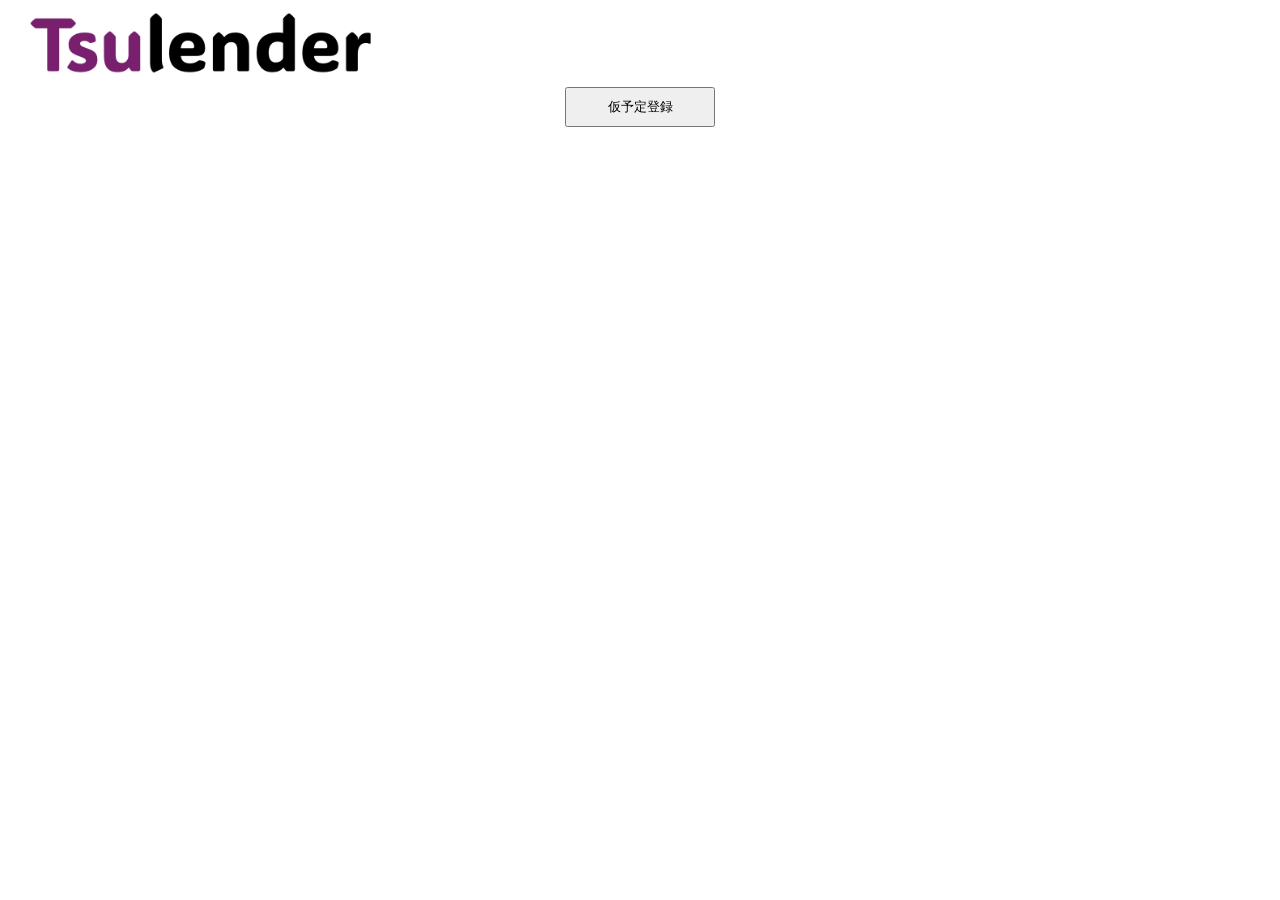
==== Pro/public/index.html @ 3f34fd4f "タイトルの大きさを調整　仮予定登録ボタンを中央配置" ====
<!DOCTYPE html>
<html lang="ja">
<head>
    <meta charset="UTF-8">
    <title>Flask Test</title>
</head>
<body>
    <img src="Tsulender.png" alt="画像の説明" style="width : 30%;">
    <style>
        form{text-align:center}
        button{width:150px; height:40px; }
    </style>
    <form action="/hello" method="get" >
        <button type="submit">仮予定登録</button>
    </form>


</body>
</html>
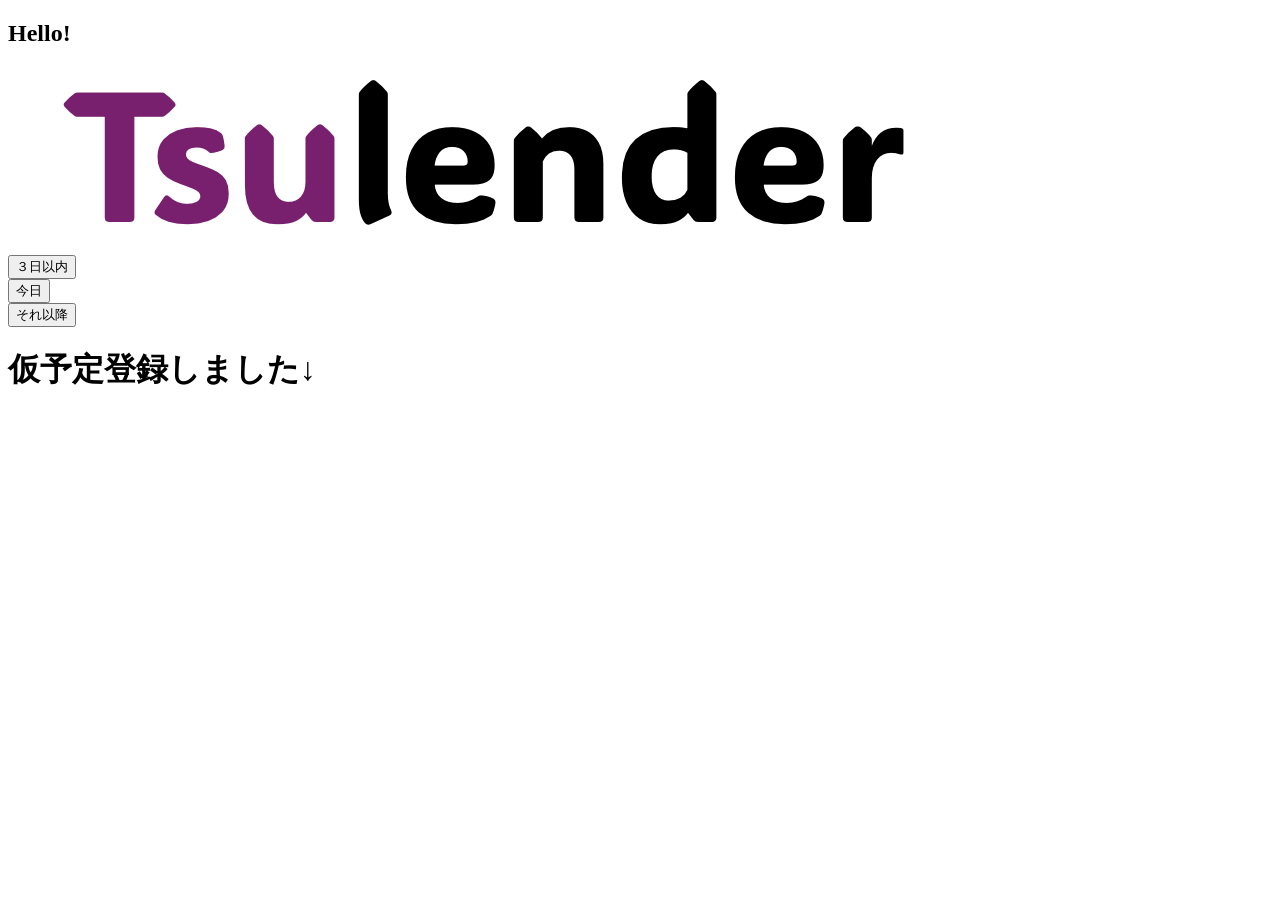
==== commit 26b39294: "AAA" ====
--- a/Pro/public/index.html
+++ b/Pro/public/index.html
@@ -3,17 +3,30 @@
 <head>
     <meta charset="UTF-8">
     <title>Flask Test</title>
+    <link rel="stylesheet" href="static/css/style.css">
 </head>
 <body>
-    <img src="Tsulender.png" alt="画像の説明" style="width : 30%;">
-    <style>
-        form{text-align:center}
-        button{width:150px; height:40px; }
-    </style>
-    <form action="/hello" method="get" >
-        <button type="submit">仮予定登録</button>
-    </form>
+    <h2>Hello!</h2>
+    <img src="Tsulender.png" alt="画像の説明">
+<div class="button-area">
+    <button onclick="onClick('３日以内')">３日以内</button>
+</div>
+
+<div class="button-area">
+    <button onclick="onClick('今日')">今日</button>
+</div>
+
+<div class="button-area">
+    <button onclick="onClick('それ以降')">それ以降</button>
+</div>
 
 
+
+    <div id="list-area">
+        <h1>仮予定登録しました↓</h1>
+        <ul id="sclist"></ul>
+    </div>
+
+    <script src="static/js/script.js"></script>
 </body>
-</html>
+</html>
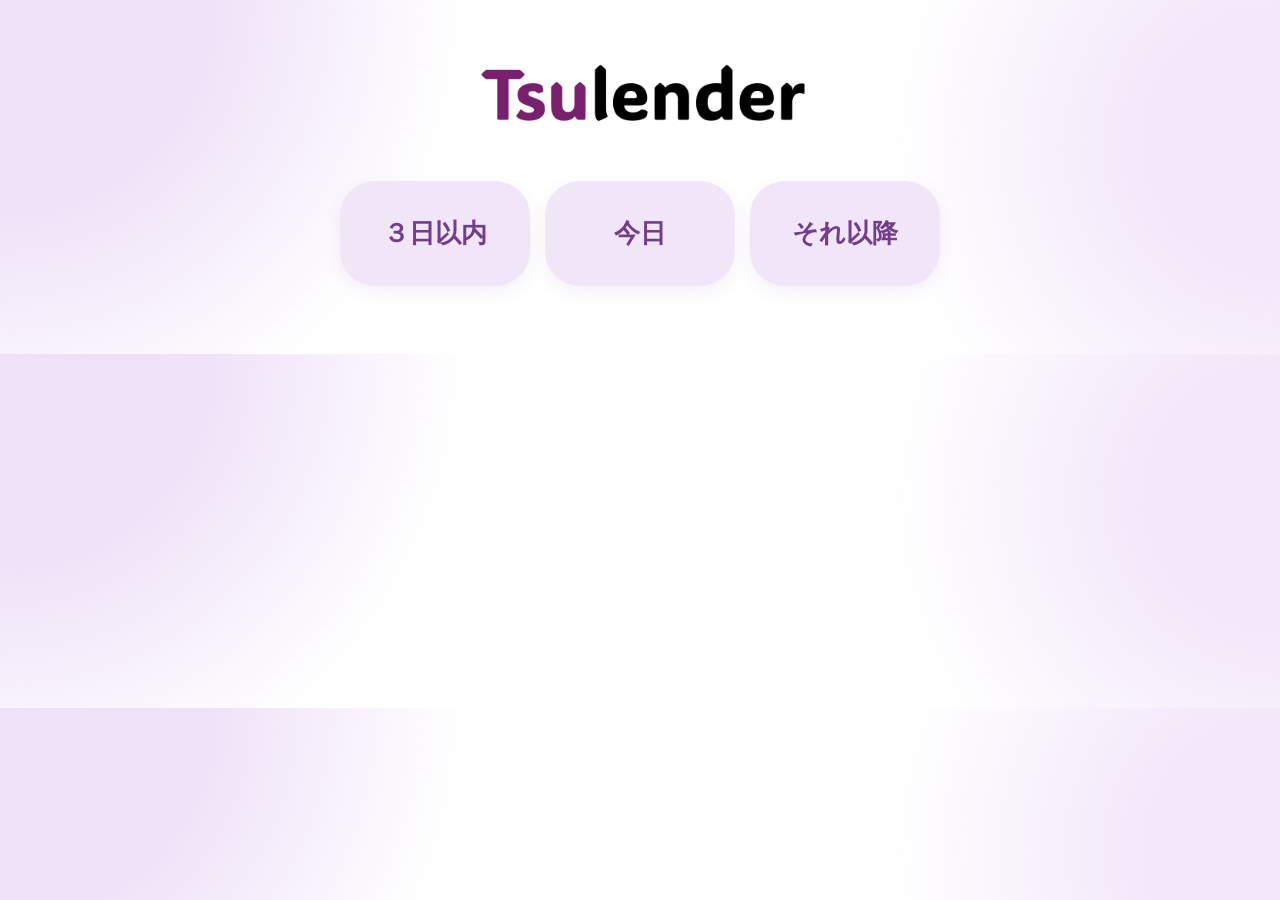
==== commit bdbdccb5: "cssを作成しUIを整えた" ====
--- a/Pro/public/index.html
+++ b/Pro/public/index.html
@@ -6,24 +6,14 @@
     <link rel="stylesheet" href="static/css/style.css">
 </head>
 <body>
-    <h2>Hello!</h2>
     <img src="Tsulender.png" alt="画像の説明">
 <div class="button-area">
     <button onclick="onClick('３日以内')">３日以内</button>
-</div>
-
-<div class="button-area">
-    <button onclick="onClick('今日')">今日</button>
-</div>
-
-<div class="button-area">
+    <button onclick="onClick('今月')">今日</button>
     <button onclick="onClick('それ以降')">それ以降</button>
 </div>
 
-
-
     <div id="list-area">
-        <h1>仮予定登録しました↓</h1>
         <ul id="sclist"></ul>
     </div>
 
--- a/Pro/public/static/css/style.css
+++ b/Pro/public/static/css/style.css
@@ -0,0 +1,73 @@
+/*htmlの設定*/
+*{box-sizing:border-box;}
+
+/*ページ全体の設定*/
+body {
+    margin: 0;
+    padding: 30px 20px 50px;
+
+    font-family:
+        -apple-system,
+        BlinkMacSystemFont,
+        "Noto Sans JP",
+        "Yu Gothic",
+        sans-serif;
+
+    color: #25213f;
+    text-align: center;
+
+    background:
+        radial-gradient(
+            circle at 0% 0%,
+            #eee1f8 0,
+            #eee1f8 15%,
+            transparent 35%
+        ),
+        radial-gradient(
+            circle at 100% 40%,
+            #f3e7fa 0,
+            #f3e7fa 10%,
+            transparent 30%
+        ),
+        #ffffff;
+}
+
+/*ロゴ*/
+body > img {
+    display: block;
+
+    width: min(75%, 360px);
+    height: auto;
+
+    margin: 30px auto 50px;
+}
+
+/*ボタン*/
+.button-area {
+    display : flex;
+    gap: 15px;
+    width: min(90%, 600px);
+    margin: 0 auto 18px;
+    flex:1;
+}
+
+.button-area button {
+    width: 100%;
+    height: 105px;
+
+    border: none;
+    border-radius: 35px;
+
+    background: #f1e5f8;
+
+    color: #713d8c;
+
+    font-size: 26px;
+    font-weight: bold;
+
+    cursor: pointer;
+
+    box-shadow: 0 6px 18px rgba(113, 61, 140, 0.08);
+
+    transition: 0.15s;
+}
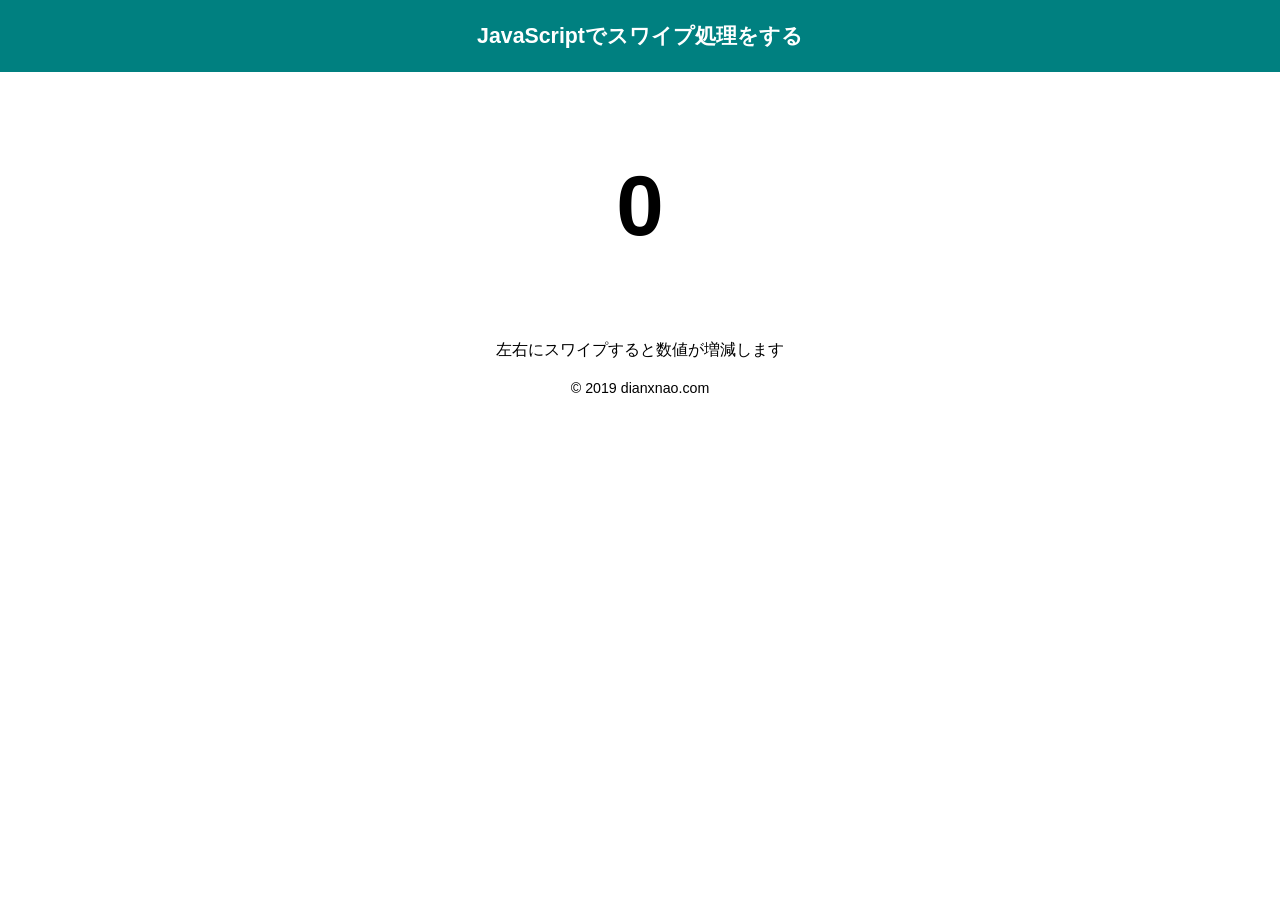
==== commit 94e1a54c: "jfaoiehfa" ====
--- a/Pro/public/index.html
+++ b/Pro/public/index.html
@@ -1,22 +1,21 @@
 <!DOCTYPE html>
-<html lang="ja">
 <head>
-    <meta charset="UTF-8">
-    <title>Flask Test</title>
-    <link rel="stylesheet" href="static/css/style.css">
+	<meta charset="utf-8">
+	<meta name="viewport" content="width=device-width,user-scalable=yes">
+	<title>JavaScriptでスワイプ処理をする</title>
+	<link rel="stylesheet" href="static/css/style.css">
+	<script src="static/js/script.js" type="text/javascript"></script>
 </head>
 <body>
-    <img src="Tsulender.png" alt="画像の説明">
-<div class="button-area">
-    <button onclick="onClick('３日以内')">３日以内</button>
-    <button onclick="onClick('今月')">今日</button>
-    <button onclick="onClick('それ以降')">それ以降</button>
-</div>
+	<header>
+		<h1>JavaScriptでスワイプ処理をする</h1>
+	</header>
+	
+	<div id="contents">
+		<p id="number"></p>
+		<p>左右にスワイプすると数値が増減します</p>
+	</div>
 
-    <div id="list-area">
-        <ul id="sclist"></ul>
-    </div>
-
-    <script src="static/js/script.js"></script>
+	<footer><small>&copy; 2019 dianxnao.com</small></footer>
 </body>
 </html>
--- a/Pro/public/static/css/style.css
+++ b/Pro/public/static/css/style.css
@@ -1,73 +1,63 @@
-/*htmlの設定*/
-*{box-sizing:border-box;}
+/* style.css */
+@charset "utf-8";
 
-/*ページ全体の設定*/
-body {
-    margin: 0;
-    padding: 30px 20px 50px;
-
-    font-family:
-        -apple-system,
-        BlinkMacSystemFont,
-        "Noto Sans JP",
-        "Yu Gothic",
-        sans-serif;
-
-    color: #25213f;
-    text-align: center;
-
-    background:
-        radial-gradient(
-            circle at 0% 0%,
-            #eee1f8 0,
-            #eee1f8 15%,
-            transparent 35%
-        ),
-        radial-gradient(
-            circle at 100% 40%,
-            #f3e7fa 0,
-            #f3e7fa 10%,
-            transparent 30%
-        ),
-        #ffffff;
+*{
+	margin: 0;
+	padding: 0;
+}
+body{
+	-webkit-text-size-adjust: none;	/* iPhoneのSafariで左上が拡大されて表示される場合の対処 */
+	font-family: 'メイリオ', Helvetica;
+	font-size: 16pt;
+	width: 100%;
+	margin: 0 auto;
+}
+header{
+	padding: 1em;
+	background-color: teal;
+}
+header h1{
+	font-size: 16pt;
+	text-align: center;
+	color: white;
+}
+#contents{
+	background-color: white;
+	text-align: center;
+}
+#number{
+	padding: 1em 0;
+	font-family: Impact, Helvetica;
+	font-weight: 900;
+	font-size: 64pt;
+}
+p{
+	font-size: 12pt;
+}
+footer{
+	font-size: 0.8em;
+	padding: 1em;
+	text-align: center;
 }
 
-/*ロゴ*/
-body > img {
-    display: block;
-
-    width: min(75%, 360px);
-    height: auto;
-
-    margin: 30px auto 50px;
-}
-
-/*ボタン*/
-.button-area {
-    display : flex;
-    gap: 15px;
-    width: min(90%, 600px);
-    margin: 0 auto 18px;
-    flex:1;
-}
-
-.button-area button {
-    width: 100%;
-    height: 105px;
-
-    border: none;
-    border-radius: 35px;
-
-    background: #f1e5f8;
-
-    color: #713d8c;
-
-    font-size: 26px;
-    font-weight: bold;
-
-    cursor: pointer;
-
-    box-shadow: 0 6px 18px rgba(113, 61, 140, 0.08);
-
-    transition: 0.15s;
+@media screen and (min-width: 768px) and (max-width: 1024px) {
+ 
+    /* タブレット用のcssを記述 */
+	header h1{
+		font-size: 20pt;
+	}
+	#contents{
+		background-color: white;
+		text-align: center;
+	}
+	#number{
+		padding: 1em 0;
+		font-family: Impact, Helvetica;
+		font-weight: 900;
+		font-size: 128pt;
+	}
+	p{
+		font-size: 18pt;
+	}
+ 
 }
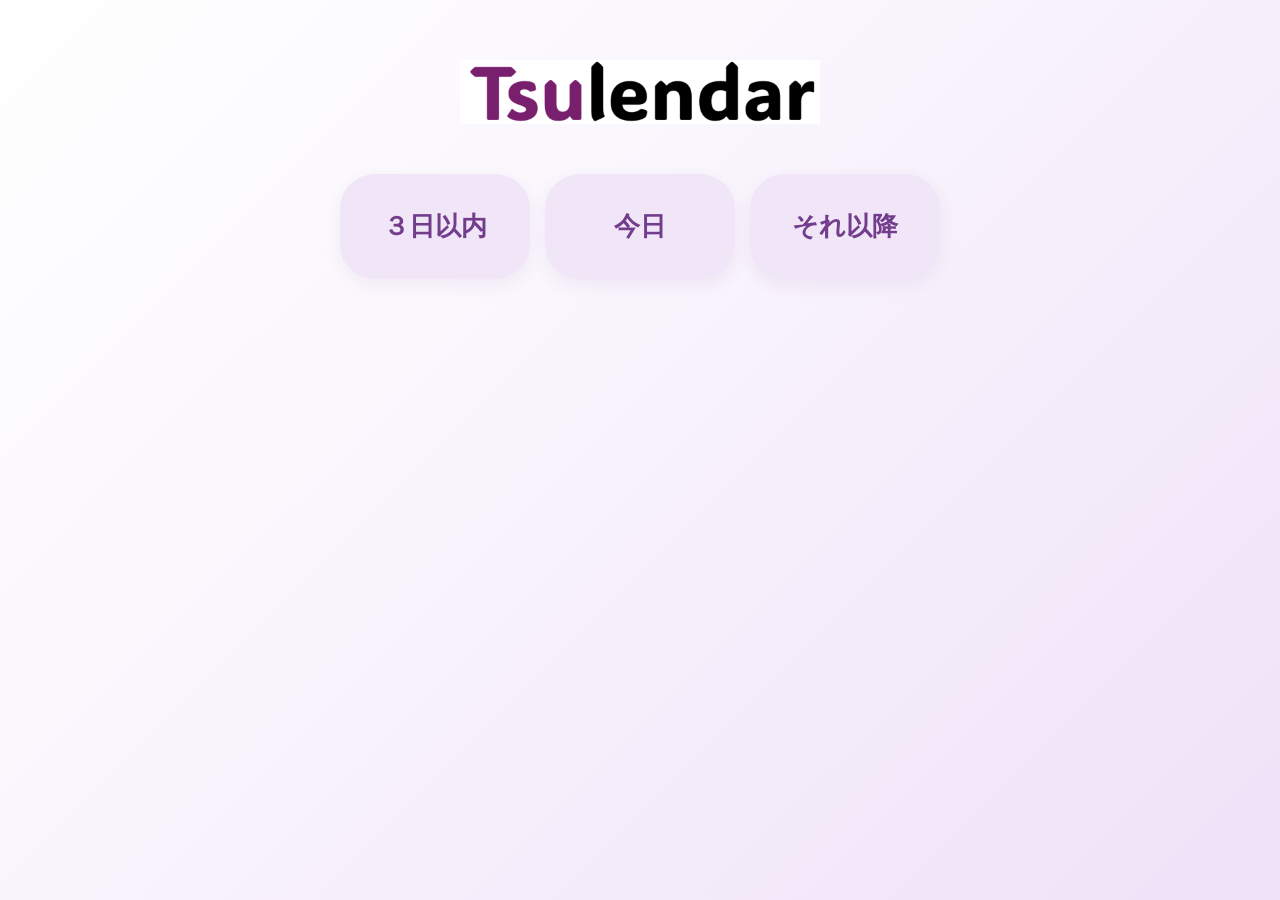
==== commit 38123278: "背景修正　ロゴ修正" ====
--- a/Pro/public/index.html
+++ b/Pro/public/index.html
@@ -1,21 +1,30 @@
 <!DOCTYPE html>
+<html lang="ja">
 <head>
-	<meta charset="utf-8">
-	<meta name="viewport" content="width=device-width,user-scalable=yes">
-	<title>JavaScriptでスワイプ処理をする</title>
-	<link rel="stylesheet" href="static/css/style.css">
-	<script src="static/js/script.js" type="text/javascript"></script>
+    <meta charset="UTF-8">
+    <title>Flask Test</title>
+    <link rel="stylesheet" href="static/css/style.css">
 </head>
 <body>
-	<header>
-		<h1>JavaScriptでスワイプ処理をする</h1>
-	</header>
-	
-	<div id="contents">
-		<p id="number"></p>
-		<p>左右にスワイプすると数値が増減します</p>
-	</div>
+    <img src="Tsulendar.png" alt="画像の説明">
+<div class="button-row">
+    <div class="button-area">
+        <button onclick="onClick('３日以内')">３日以内</button>
+    </div>
 
-	<footer><small>&copy; 2019 dianxnao.com</small></footer>
+    <div class="button-area">
+        <button onclick="onClick('今日')">今日</button>
+    </div>
+
+    <div class="button-area">
+        <button onclick="onClick('それ以降')">それ以降</button>
+    </div>
+</div>
+
+    <div id="list-area">
+        <ul id="sclist"></ul>
+    </div>
+
+    <script src="static/js/script.js"></script>
 </body>
 </html>
--- a/Pro/public/static/css/style.css
+++ b/Pro/public/static/css/style.css
@@ -1,63 +1,76 @@
-/* style.css */
-@charset "utf-8";
-
+/*htmlの設定*/
 *{
-	margin: 0;
-	padding: 0;
-}
-body{
-	-webkit-text-size-adjust: none;	/* iPhoneのSafariで左上が拡大されて表示される場合の対処 */
-	font-family: 'メイリオ', Helvetica;
-	font-size: 16pt;
-	width: 100%;
-	margin: 0 auto;
-}
-header{
-	padding: 1em;
-	background-color: teal;
-}
-header h1{
-	font-size: 16pt;
-	text-align: center;
-	color: white;
-}
-#contents{
-	background-color: white;
-	text-align: center;
-}
-#number{
-	padding: 1em 0;
-	font-family: Impact, Helvetica;
-	font-weight: 900;
-	font-size: 64pt;
-}
-p{
-	font-size: 12pt;
-}
-footer{
-	font-size: 0.8em;
-	padding: 1em;
-	text-align: center;
+  box-sizing:border-box;
 }
 
-@media screen and (min-width: 768px) and (max-width: 1024px) {
- 
-    /* タブレット用のcssを記述 */
-	header h1{
-		font-size: 20pt;
-	}
-	#contents{
-		background-color: white;
-		text-align: center;
-	}
-	#number{
-		padding: 1em 0;
-		font-family: Impact, Helvetica;
-		font-weight: 900;
-		font-size: 128pt;
-	}
-	p{
-		font-size: 18pt;
-	}
- 
+/*ページ全体の設定*/
+body {
+    margin: 0;
+    min-height: 100vh;
+    padding: 30px 20px 50px;
+
+    font-family:
+        -apple-system,
+        BlinkMacSystemFont,
+        "Noto Sans JP",
+        "Yu Gothic",
+        sans-serif;
+
+    color: #25213f;
+    text-align: center;
+
+    background: linear-gradient(
+       135deg,
+      #ffffff 0%,
+      #faf7fd 35%,
+      #f4ebfa 70%,
+      #eee1f8 100%
+    );
+
+    background-repeat: no-repeat;
+    background-attachment: fixed;
+    background-size: cover;
+  }
+
+/*ロゴ*/
+body > img {
+    display: block;
+
+    width: min(75%, 360px);
+    height: auto;
+
+    margin: 30px auto 50px;
+}
+
+/*ボタン*/
+.button-row {
+    display : flex;
+    gap: 15px;
+    width: min(90%, 600px);
+    margin: 0 auto 18px;
+}
+
+.button-area{
+   flex: 1;
+}
+
+.button-area button {
+    width: 100%;
+    height: 105px;
+
+    border: none;
+    border-radius: 35px;
+
+    background: #f1e5f8;
+
+    color: #713d8c;
+
+    font-size: 26px;
+    font-weight: bold;
+
+    cursor: pointer;
+
+    box-shadow: 0 6px 18px rgba(113, 61, 140, 0.08);
+
+    transition: 0.15s;
 }
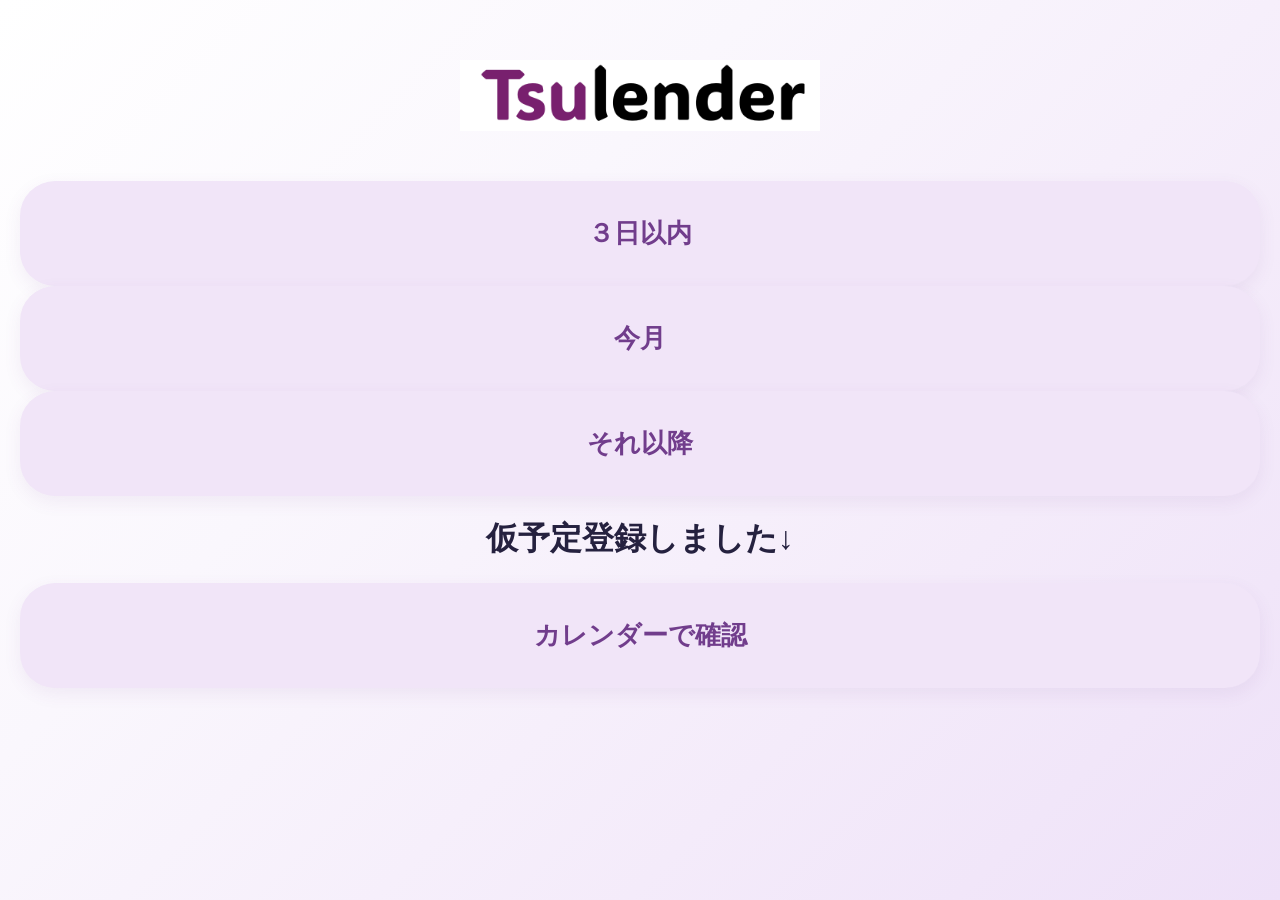
==== commit cdf34a32: "カレンダー：作業中" ====
--- a/Pro/public/index.html
+++ b/Pro/public/index.html
@@ -4,27 +4,62 @@
     <meta charset="UTF-8">
     <title>Flask Test</title>
     <link rel="stylesheet" href="static/css/style.css">
+    <link rel="stylesheet" href="static/css/calendar.css">
 </head>
 <body>
-    <img src="Tsulendar.png" alt="画像の説明">
-<div class="button-row">
-    <div class="button-area">
-        <button onclick="onClick('３日以内')">３日以内</button>
-    </div>
-
-    <div class="button-area">
-        <button onclick="onClick('今日')">今日</button>
-    </div>
-
-    <div class="button-area">
-        <button onclick="onClick('それ以降')">それ以降</button>
-    </div>
+    <img src="Tsulender.png" alt="画像の説明">
+<div class="button-area">
+    <button onclick="onClick('３日以内')">３日以内</button>
 </div>
 
+<div class="button-area">
+    <button onclick="onClick('今月')">今月</button>
+</div>
+
+<div class="button-area">
+    <button onclick="onClick('それ以降')">それ以降</button>
+</div>
+
+
+
     <div id="list-area">
+        <h1>仮予定登録しました↓</h1>
         <ul id="sclist"></ul>
     </div>
 
+    <div class = "button-area">
+        <button onclick="openCalendar()">カレンダーで確認</button>
+    </div>
+
+    <div id = "calendar-view" style = "display: none;">
+        <div class = "calendar-card">
+            <div class = "calendar-header">
+                <button id="prev-mon" aria-label="前の月">‹</button>
+                <span id ="calendar-title"></span>
+                <button id="next-mon" aria-label="次の月">›</button>
+            </div>
+
+            <div class = "calendar-grid" id = "calendar-grid"></div>
+
+            <div class="calendar-legend">
+                <span class="legend-item">
+                    <i class="dot dot-urgent"></i>３日以内
+                    <span class="legend-count" id="count-urgent">0件</span>
+                </span>
+                <span class="legend-item">
+                    <i class="dot dot-month"></i>（今月）
+                    <span class="legend-count" id="count-month">0件</span>
+                </span>
+                <span class="legend-item">
+                    <i class="dot dot-later"></i>それ以降
+                    <span class="legend-count" id="count-later">0件</span>
+                </span>
+            </div>
+            <button onclick = "closeCalendar()">戻る</button>
+        </div>
+    </div>
+
+    
     <script src="static/js/script.js"></script>
 </body>
 </html>
--- a/Pro/public/static/css/calendar.css
+++ b/Pro/public/static/css/calendar.css
@@ -0,0 +1,210 @@
+/* ==== カレンダービュー専用スタイル ==== */
+
+
+.calendar-header {
+    display: flex;
+    align-items: center;
+    justify-content: space-between;
+    margin-bottom: 16px;
+}
+
+.calendar-header button {
+    width: 36px;
+    height: 36px;
+    border: none;
+    border-radius: 50%;
+    background: #FFFFFF;
+    box-shadow: 0 1px 4px rgba(0, 0, 0, 0.12);
+    font-size: 1rem;
+    cursor: pointer;
+    transition: transform 0.15s ease;
+}
+
+.calendar-header button:hover:not(:disabled) {
+    transform: scale(1.08);
+}
+
+.calendar-header button:disabled {
+    opacity: 0.3;
+    cursor: not-allowed;
+}
+
+#calendar-title {
+    font-size: 1.1rem;
+    font-weight: 600;
+    color: #202B2A;
+}
+
+.calendar-grid {
+    display: grid;
+    grid-template-columns: repeat(7, 1fr);
+    gap: 6px;
+}
+
+.calendar-cell {
+    aspect-ratio: 1 / 1;
+    display: flex;
+    align-items: center;
+    justify-content: center;
+    border-radius: 10px;
+    font-size: 0.85rem;
+    color: #202B2A;
+    background: #FFFFFF;
+}
+
+.calendar-weekday {
+    font-weight: 600;
+    font-size: 0.75rem;
+    color: #8A9391;
+    background: none;
+}
+
+.calendar-empty {
+    background: none;
+}
+
+/* ゾーンごとの塗りつぶし（排反・非重複） */
+.cal-zone-urgent {
+    background: #F6D3CC;
+    color: #B23A2E;
+    font-weight: 700;
+}
+
+.cal-zone-month {
+    background: #D8E6F5;
+    color: #2A5C87;
+    font-weight: 600;
+}
+
+.cal-zone-later {
+    background: #D7EFE1;
+    color: #2E7D53;
+    font-weight: 600;
+}
+
+/* 凡例 */
+.calendar-legend {
+    display: flex;
+    gap: 16px;
+    margin: 16px 0;
+    font-size: 0.8rem;
+    color: #62716F;
+    flex-wrap: wrap;
+}
+
+.legend-item {
+    display: flex;
+    align-items: center;
+    gap: 6px;
+}
+
+.dot {
+    width: 10px;
+    height: 10px;
+    border-radius: 50%;
+    display: inline-block;
+}
+
+.dot-urgent { background: #D64545; }
+.dot-month  { background: #3B6FA0; }
+.dot-later  { background: #2F9E77; }
+
+#calendar-view {
+    display: none; /* JSでflexに切り替える */
+    position: fixed;
+    inset: 0; /* 画面全体を覆う */
+    background: rgba(32, 43, 42, 0.5); /* 半透明の背景 */
+    align-items: center;
+    justify-content: center;
+    z-index: 1000;
+    padding: 16px;
+}
+
+.calendar-card {
+    width: 100%;
+    max-width: 480px;
+    max-height: 85vh;
+    overflow-y: none; /* 一旦スクロールを無効化 */
+    background: #FAFAF9;
+    border-radius: 20px;
+    box-shadow: 0 12px 40px rgba(0, 0, 0, 0.25);
+    padding: 20px;
+    font-family: 'Inter', 'Hiragino Sans', sans-serif;
+    animation: calendarPopIn 0.18s ease;
+}
+
+@keyframes calendarPopIn {
+    from { transform: scale(0.95); opacity: 0; }
+    to   { transform: scale(1); opacity: 1; }
+}
+
+.legend-count {
+    font-size: 0.75rem;
+    color: #A0A8A6;
+    margin-left: 2px;
+}
+
+.calendar-card > button {
+    margin-top: 4px;
+    padding: 10px 20px;
+    border: none;
+    border-radius: 999px;
+    background: #EEF1F1;
+    color: #202B2A;
+    font-weight: 600;
+    cursor: pointer;
+}
+
+/* スマホ表示時はカレンダーの各パーツを大きく見せる */
+@media (max-width: 600px) {
+    #calendar-view {
+        padding: 8px; /* 外側の余白は減らして画面を広く使う */
+    }
+
+    .calendar-card {
+        max-width: 100%;
+        padding: 16px;
+    }
+
+    #calendar-title {
+        font-size: 2rem; /* 1.1rem → 2rem */
+    }
+
+    .calendar-header button {
+        width: 60px;  /* 36px → 60px */
+        height: 60px;
+        font-size: 1.6rem;
+    }
+
+    .calendar-grid {
+        gap: 8px; /* 6px → 8px */
+    }
+
+    .calendar-cell {
+        font-size: 1.5rem; /* 0.85rem → 1.5rem */
+        border-radius: 14px;
+    }
+
+    .calendar-weekday {
+        font-size: 1.2rem; /* 0.75rem → 1.2rem */
+    }
+
+    .calendar-legend {
+        font-size: 1.3rem; /* 0.8rem → 1.3rem */
+        gap: 20px;
+    }
+
+    .dot {
+        width: 16px; /* 10px → 16px */
+        height: 16px;
+    }
+
+    .legend-count {
+        font-size: 1.1rem; /* 0.75rem → 1.1rem */
+    }
+
+    .calendar-card > button {
+        font-size: 1.2rem;
+        padding: 14px 28px;
+    }
+}
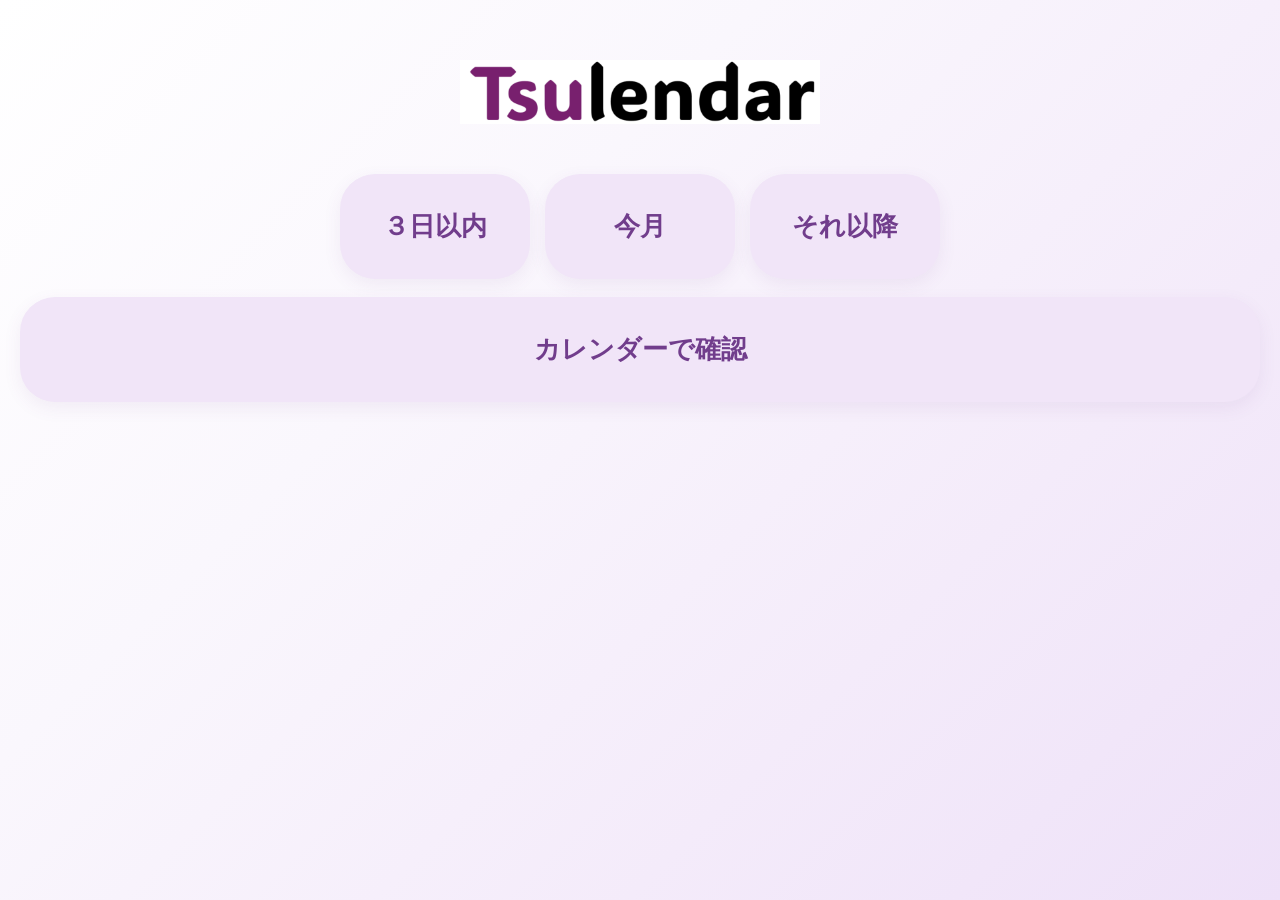
==== commit 42c736ea: "Merge branch 'main' into id/13" ====
--- a/Pro/public/index.html
+++ b/Pro/public/index.html
@@ -7,23 +7,22 @@
     <link rel="stylesheet" href="static/css/calendar.css">
 </head>
 <body>
-    <img src="Tsulender.png" alt="画像の説明">
-<div class="button-area">
-    <button onclick="onClick('３日以内')">３日以内</button>
+    <img src="Tsulendar.png" alt="画像の説明">
+<div class="button-row">
+    <div class="button-area">
+        <button onclick="onClick('３日以内')">３日以内</button>
+    </div>
+
+    <div class="button-area">
+        <button onclick="onClick('今月')">今月</button>
+    </div>
+
+    <div class="button-area">
+        <button onclick="onClick('それ以降')">それ以降</button>
+    </div>
 </div>
 
-<div class="button-area">
-    <button onclick="onClick('今月')">今月</button>
-</div>
-
-<div class="button-area">
-    <button onclick="onClick('それ以降')">それ以降</button>
-</div>
-
-
-
     <div id="list-area">
-        <h1>仮予定登録しました↓</h1>
         <ul id="sclist"></ul>
     </div>
 
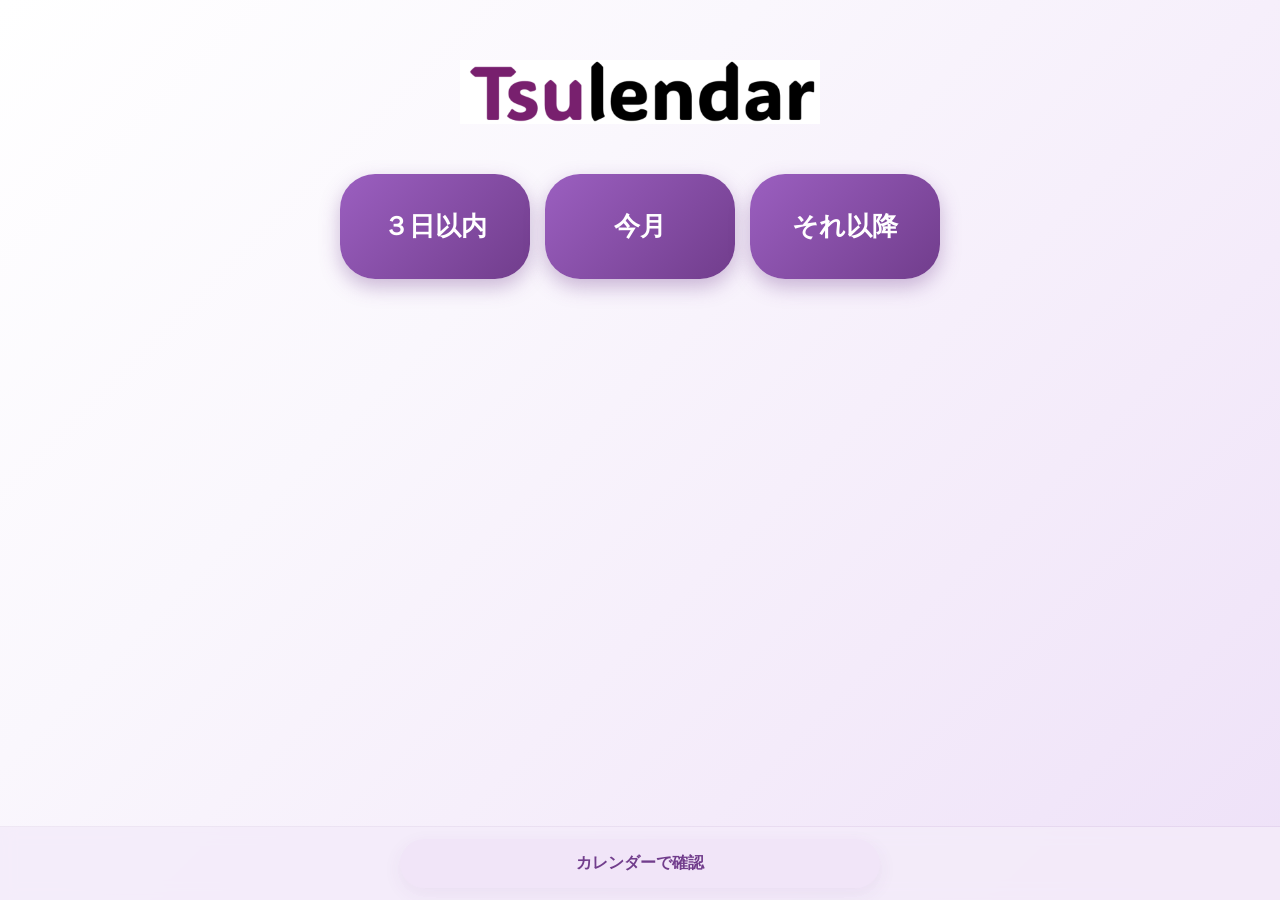
==== commit e5d0d4e2: "スマホ用にいろいろ調整" ====
--- a/Pro/public/index.html
+++ b/Pro/public/index.html
@@ -2,7 +2,8 @@
 <html lang="ja">
 <head>
     <meta charset="UTF-8">
-    <title>Flask Test</title>
+    <meta name="viewport" content="width=device-width, initial-scale=1.0">
+    <title>Tsulendar</title>
     <link rel="stylesheet" href="static/css/style.css">
     <link rel="stylesheet" href="static/css/calendar.css">
 </head>
@@ -26,10 +27,11 @@
         <ul id="sclist"></ul>
     </div>
 
-    <div class = "button-area">
-        <button onclick="openCalendar()">カレンダーで確認</button>
+    <div class="footer-spacer"></div>
+    <div class="app-footer">
+        <button class="footer-calendar-btn" onclick="openCalendar()">カレンダーで確認</button>
     </div>
-
+ 
     <div id = "calendar-view" style = "display: none;">
         <div class = "calendar-card">
             <div class = "calendar-header">
@@ -37,9 +39,9 @@
                 <span id ="calendar-title"></span>
                 <button id="next-mon" aria-label="次の月">›</button>
             </div>
-
+ 
             <div class = "calendar-grid" id = "calendar-grid"></div>
-
+ 
             <div class="calendar-legend">
                 <span class="legend-item">
                     <i class="dot dot-urgent"></i>３日以内
@@ -57,8 +59,8 @@
             <button onclick = "closeCalendar()">戻る</button>
         </div>
     </div>
-
-    
+ 
+ 
     <script src="static/js/script.js"></script>
 </body>
 </html>
--- a/Pro/public/static/css/style.css
+++ b/Pro/public/static/css/style.css
@@ -61,16 +61,35 @@
     border: none;
     border-radius: 35px;
 
-    background: #f1e5f8;
+    background: linear-gradient(135deg, #9b5fc0 0%, #713d8c 100%);
 
-    color: #713d8c;
+    color: #ffffff;
 
     font-size: 26px;
     font-weight: bold;
 
+    /* 折り返しても崩れないよう中央揃えに */
+    display: flex;
+    align-items: center;
+    justify-content: center;
+    line-height: 1.2;
+
     cursor: pointer;
 
-    box-shadow: 0 6px 18px rgba(113, 61, 140, 0.08);
+    box-shadow: 0 8px 20px rgba(113, 61, 140, 0.35);
 
     transition: 0.15s;
+}
+
+.button-area button:active {
+    transform: scale(0.97);
+    box-shadow: 0 4px 10px rgba(113, 61, 140, 0.35);
+}
+
+/* 幅の狭いスマホでは文字サイズを少し落として折り返しを避ける */
+@media (max-width: 400px) {
+    .button-area button {
+        font-size: 19px;
+        border-radius: 28px;
+    }
 }
--- a/Pro/public/static/css/calendar.css
+++ b/Pro/public/static/css/calendar.css
@@ -124,7 +124,7 @@
     width: 100%;
     max-width: 480px;
     max-height: 85vh;
-    overflow-y: none; /* 一旦スクロールを無効化 */
+    overflow-y: auto; /* 元は "none" という無効な値だったため効果なし。auto に修正し、内容が収まらない時だけスクロールさせる */
     background: #FAFAF9;
     border-radius: 20px;
     box-shadow: 0 12px 40px rgba(0, 0, 0, 0.25);
@@ -155,6 +155,46 @@
     cursor: pointer;
 }
 
+/* ==== フッター固定のカレンダー表示ボタン ==== */
+.app-footer {
+    position: fixed;
+    left: 0;
+    right: 0;
+    bottom: 0;
+    z-index: 500;
+    display: flex;
+    justify-content: center;
+    padding: 12px 16px calc(12px + env(safe-area-inset-bottom));
+    background: rgba(244, 235, 250, 0.85); /* body背景のグラデーションに近い薄紫、半透明でなじませる */
+    backdrop-filter: blur(8px);
+    -webkit-backdrop-filter: blur(8px);
+    box-shadow: 0 -1px 0 rgba(113, 61, 140, 0.08);
+}
+
+.footer-calendar-btn {
+    width: 100%;
+    max-width: 480px;
+    border: none;
+    border-radius: 999px;
+    background: #f1e5f8;
+    color: #713d8c;
+    font-weight: bold;
+    font-size: 1rem;
+    padding: 14px 20px;
+    cursor: pointer;
+    box-shadow: 0 6px 18px rgba(113, 61, 140, 0.08);
+    transition: 0.15s;
+}
+
+.footer-calendar-btn:hover {
+    background: #e6d5f2;
+}
+
+/* フッターが他の要素に重ならないよう、フッターの高さぶん下に空白を確保 */
+.footer-spacer {
+    height: 76px;
+}
+
 /* スマホ表示時はカレンダーの各パーツを大きく見せる */
 @media (max-width: 600px) {
     #calendar-view {
@@ -163,17 +203,25 @@
 
     .calendar-card {
         max-width: 100%;
-        padding: 16px;
+        padding: 20px 12px;
+    }
+
+    .calendar-header {
+        gap: 4px;
     }
 
     #calendar-title {
-        font-size: 2rem; /* 1.1rem → 2rem */
+        font-size: 1.5rem; /* 2.2rem だと横幅が足りず折り返していたため縮小 */
+        white-space: nowrap; /* 折り返し禁止で保険をかける */
+        flex: 1;
+        min-width: 0;
     }
 
     .calendar-header button {
-        width: 60px;  /* 36px → 60px */
-        height: 60px;
-        font-size: 1.6rem;
+        width: 52px;  /* 68px だとタイトルを圧迫しすぎていたため縮小 */
+        height: 52px;
+        font-size: 1.4rem;
+        flex-shrink: 0;
     }
 
     .calendar-grid {
@@ -181,12 +229,12 @@
     }
 
     .calendar-cell {
-        font-size: 1.5rem; /* 0.85rem → 1.5rem */
+        font-size: 1.6rem; /* 0.85rem → 1.6rem */
         border-radius: 14px;
     }
 
     .calendar-weekday {
-        font-size: 1.2rem; /* 0.75rem → 1.2rem */
+        font-size: 1.3rem; /* 0.75rem → 1.3rem */
     }
 
     .calendar-legend {
@@ -195,8 +243,8 @@
     }
 
     .dot {
-        width: 16px; /* 10px → 16px */
-        height: 16px;
+        width: 18px; /* 10px → 18px */
+        height: 18px;
     }
 
     .legend-count {
@@ -204,7 +252,16 @@
     }
 
     .calendar-card > button {
+        font-size: 1.3rem;
+        padding: 16px 30px;
+    }
+
+    .footer-calendar-btn {
         font-size: 1.2rem;
-        padding: 14px 28px;
+        padding: 18px 20px;
+    }
+
+    .footer-spacer {
+        height: 92px;
     }
 }
